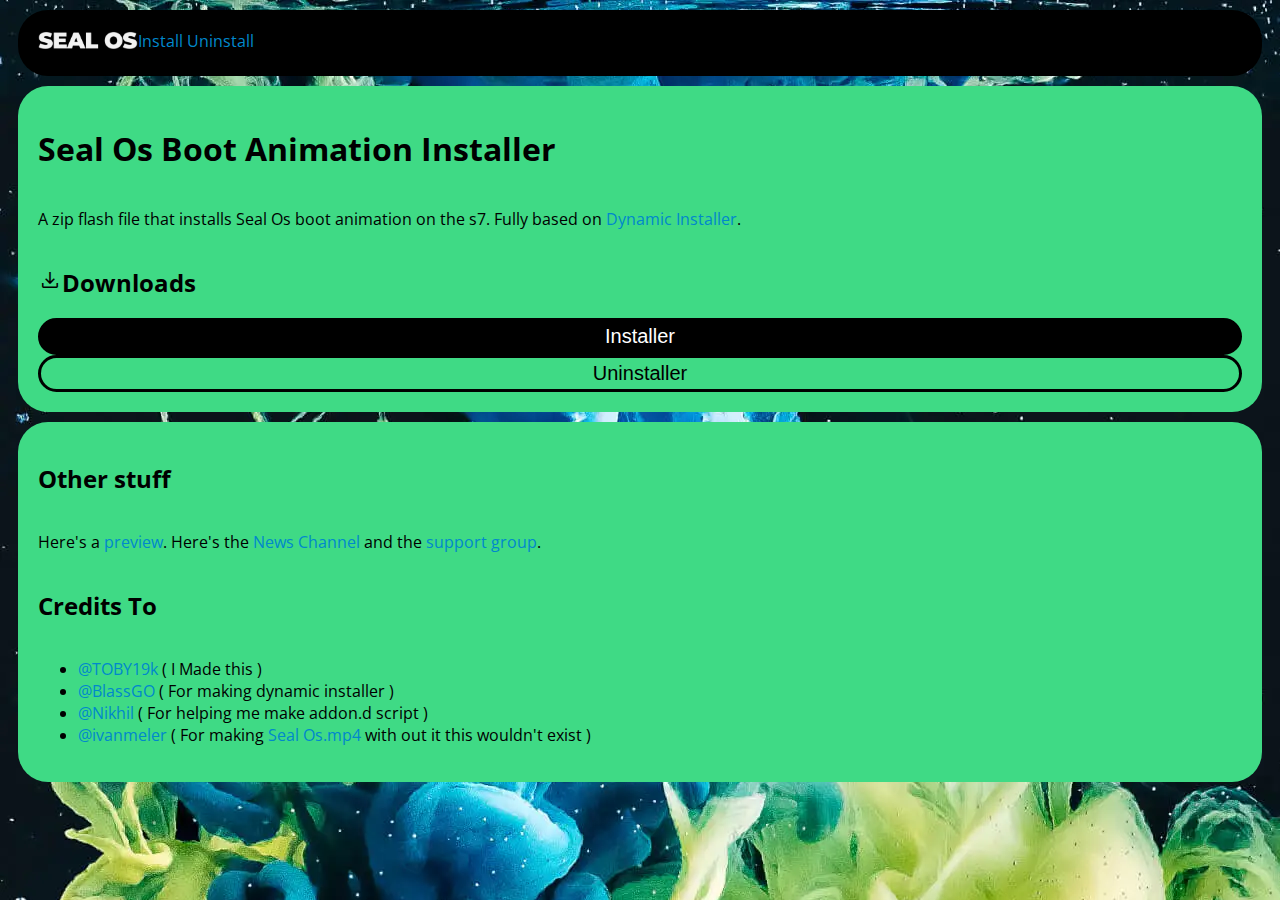
==== index.html @ bd461285 "Update index.html" ====
<!doctype html>
<html lang= "en">
<head>
<link rel="icon" href="img/favicon.webp">
<link rel="stylesheet" href="style.css">
<link rel="preconnect" href="https://fonts.googleapis.com">
<link rel="preconnect" href="https://fonts.gstatic.com" crossorigin>
<link href="https://fonts.googleapis.com/css2?family=Open+Sans:wght@400;700&display=swap" rel="stylesheet">
<link rel="stylesheet" href="https://fonts.googleapis.com/css2?family=Material+Symbols+Outlined:opsz,wght,FILL,GRAD@20..48,100..700,0..1,-50..200" />
   <title>Seal Os Boot Animation</title>
<meta name="description" content="A Website showcasing Seal Os Boot Animation">
<meta name="viewport" content="width=device-width, initial-scale=1.0">
<meta name="google-site-verification" content="Dm9_fJg5o8PHEHXPGVlgmMJb-5pNBhGXFm4o6pge0E0" />
<script type="application/ld+json">
{
"@context": "https://schema.org",
"@type": "BreadcrumbList",
  "itemListElement": [{
    "@type": "ListItem",
    "position": 1,
    "name": "How To Install",
    "item": "https://toby19k.github.io/The-Seal-Os-Boot-Animation-Website/how-to/install.html"
  }]
}    
</script>
</head>
<body>
<header>
<a href="https://toby19k.github.io/The-Seal-Os-Boot-Animation-Website/"><img class="transparent" src="img/seal-os-logo.webp" alt="Seal Os Logo" width="100" height="21"></a>
<nav>
<a href="how-to/install.html">Install</a>
<a href="how-to/uninstall.html">Uninstall</a>
</nav>
</header>
<main class="container">
<h1>Seal Os Boot Animation Installer</h1>
<p class="slidein">A zip flash file that installs Seal Os boot animation on the s7. Fully based on
   <a href="https://forum.xda-developers.com/t/zip-dual-installer-dynamic-installer-stable-4-6-b-android-10-or-earlier.4279541/">Dynamic Installer</a>.
</p>
<h2><span class="material-symbols-outlined">
download
</span>Downloads</h2>
<button class="install" onclick="window.location.href='https://github.com/TOBY19k/Seal-Os-Boot-Animation-Installer/releases';">
Installer
</button>
<button class="uninstall" onclick="window.location.href='https://github.com/TOBY19k/Boot-Animation-Uninstaller/releases';">
Uninstaller
</button>
</main>
<footer class="container" role="contentinfo">  
<h2>Other stuff</h2>
<p> Here's a
   <a href="https://youtu.be/T2lpjj9OCqg">preview</a>. Here's the
   <a href="https://t.me/sealosinstaller">News Channel</a> and the
   <a href="https://t.me/sealosbootanimationinstaller">support group</a>.
</p>
<h2>Credits To</h2>
   <!-- Unordered List -->
   <ul>
      <li>
   <a href="https://forum.xda-developers.com/m/toby19k.12326709/">@TOBY19k</a> ( I Made this ) </li>
      <li>
   <a href="https://forum.xda-developers.com/m/blassgo.11402469/">@BlassGO</a> ( For making dynamic installer )  </li>
      <li>
   <a href="https://forum.xda-developers.com/m/nikhil.4867515/">@Nikhil</a> ( For helping me make addon.d script ) </li>
      <li>
   <a href="https://forum.xda-developers.com/m/ivan_meler.4610599/">@ivanmeler</a> ( For making <a href="https://t.me/c/1057997886/579285">Seal Os.mp4</a> with out it this wouldn't exist ) </li>
   </ul>
</footer>
</body>
</html>
---- style.css ----
.slidein {
  animation-duration: 3s;
  animation-name: slidein;
}
@keyframes slidein {
  from {
    margin-left: 100%;
    width: 200%;
  }

  75% {
    font-size: 200%;
    margin-left: 25%;
    width: 150%;
  }

  to {
    margin-left: 0%;
    width: 100%;
  }
}
.container {
display: flex;
flex-direction: column;
justify-content: flex-start;
border-radius: 30px;
background-color: #3fda85;
color: black;
padding: 20px;
margin: 10px;
}
.button {
display: flex;
flex-direction: row;
justify-content: space-evenly;
border-radius: 30px;
background-color: #3fda85;
color: black;
padding: 20px;
margin: 10px;
}
.button > * {
        flex: 1 0 1;
        padding: 4px;
        font-size: 125%;
      }
.install {
flex: 1 0 1;
padding: 4px;
font-size: 125%;
border-style: solid;
border-width: medium;
border-color: black;
background-color: black;
color: white;
border-radius: 30px;
cursor: pointer;
}
.install:active {
  background-color: #3fda85;
  color: black;
}
.uninstall {
flex: 1 0 1;
padding: 4px;
font-size: 125%;
border-style: solid;
border-width: medium;
border-color: black;
background-color: #3fda85;
color: black;
border-radius: 30px;
cursor: pointer;
}
.uninstall:active {
  background-color: black;
  color: white;
}
a {
color: #0088cc;
text-decoration: none;
}
.material-symbols-outlined {
  text-decoration: none;
  font-variation-settings:
  'FILL' 0,
  'wght' 400,
  'GRAD' 0,
  'opsz' 48
}
.size-60 {
  font-size: 60px;
  font-variation-settings: 'OPSZ' 48;
}
body {
      font-family: 'Open Sans', sans-serif;
      background-color: black;
      background-image: url("img/abstract_ink_xl.webp");
}
b {
   font-weight: 700;
}
img {
 border-radius: 20px;
 max-width: 100%;
 height: auto;
}
header {
position: sticky;
top: 0;
display: flex;
flex-direction: row;
background-color: black;
color: white;
padding: 20px;
margin: 10px;
border-radius: 30px;
}
.transparent {
border-radius: 0;
}
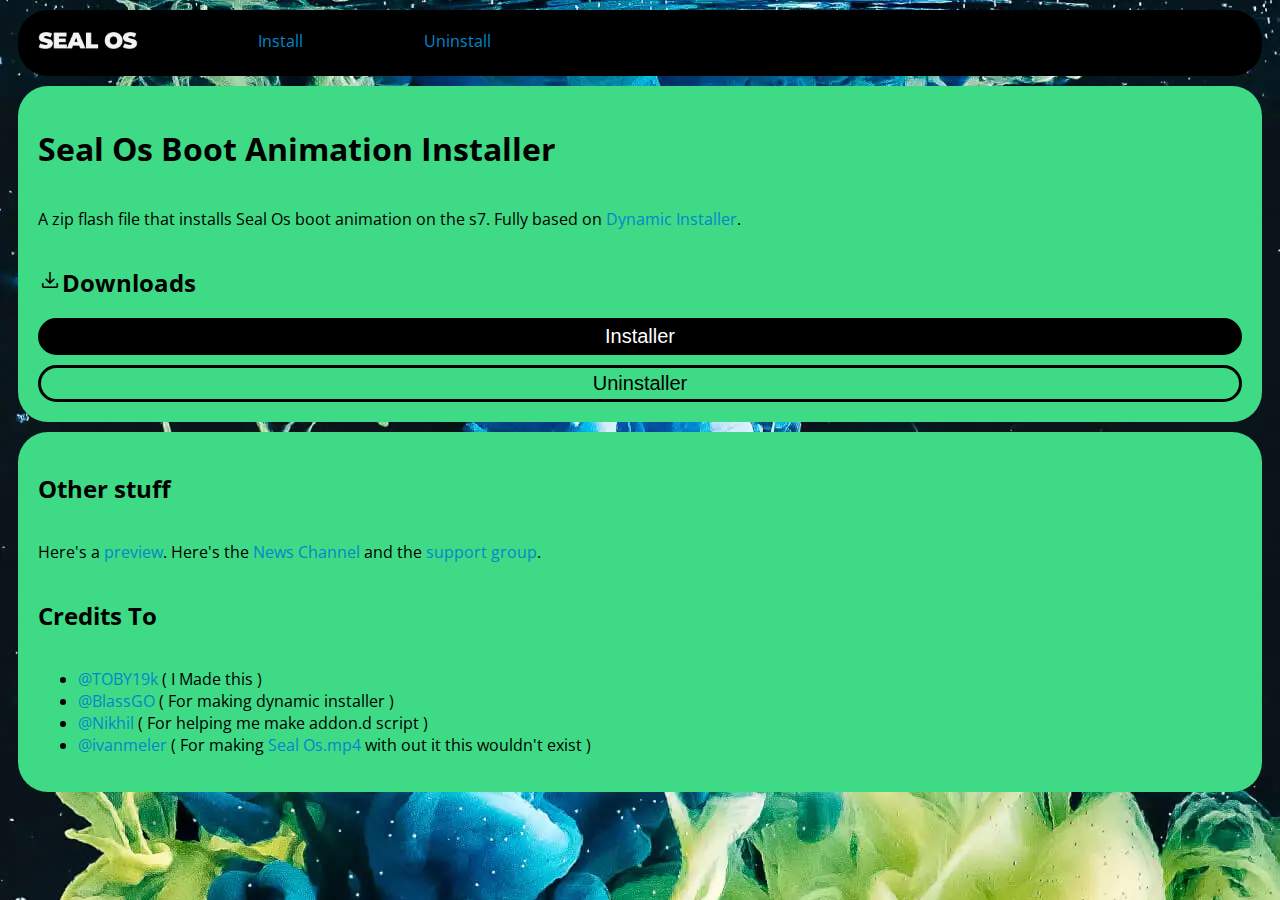
==== commit 5f634608: "Update index.html" ====
--- a/index.html
+++ b/index.html
@@ -27,10 +27,8 @@
 <body>
 <header>
 <a href="https://toby19k.github.io/The-Seal-Os-Boot-Animation-Website/"><img class="transparent" src="img/seal-os-logo.webp" alt="Seal Os Logo" width="100" height="21"></a>
-<nav>
 <a href="how-to/install.html">Install</a>
 <a href="how-to/uninstall.html">Uninstall</a>
-</nav>
 </header>
 <main class="container">
 <h1>Seal Os Boot Animation Installer</h1>
@@ -47,7 +45,7 @@
 Uninstaller
 </button>
 </main>
-<footer class="container" role="contentinfo">  
+<footer class="container">  
 <h2>Other stuff</h2>
 <p> Here's a
    <a href="https://youtu.be/T2lpjj9OCqg">preview</a>. Here's the
--- a/style.css
+++ b/style.css
@@ -54,6 +54,7 @@
 background-color: black;
 color: white;
 border-radius: 30px;
+margin-bottom: 10px;
 cursor: pointer;
 }
 .install:active {
@@ -110,12 +111,15 @@
 top: 0;
 display: flex;
 flex-direction: row;
+justify-content: flex-start;
+gap: 10%;
 background-color: black;
 color: white;
 padding: 20px;
 margin: 10px;
 border-radius: 30px;
 }
+nav {justify-content: flex-start;}
 .transparent {
 border-radius: 0;
 }
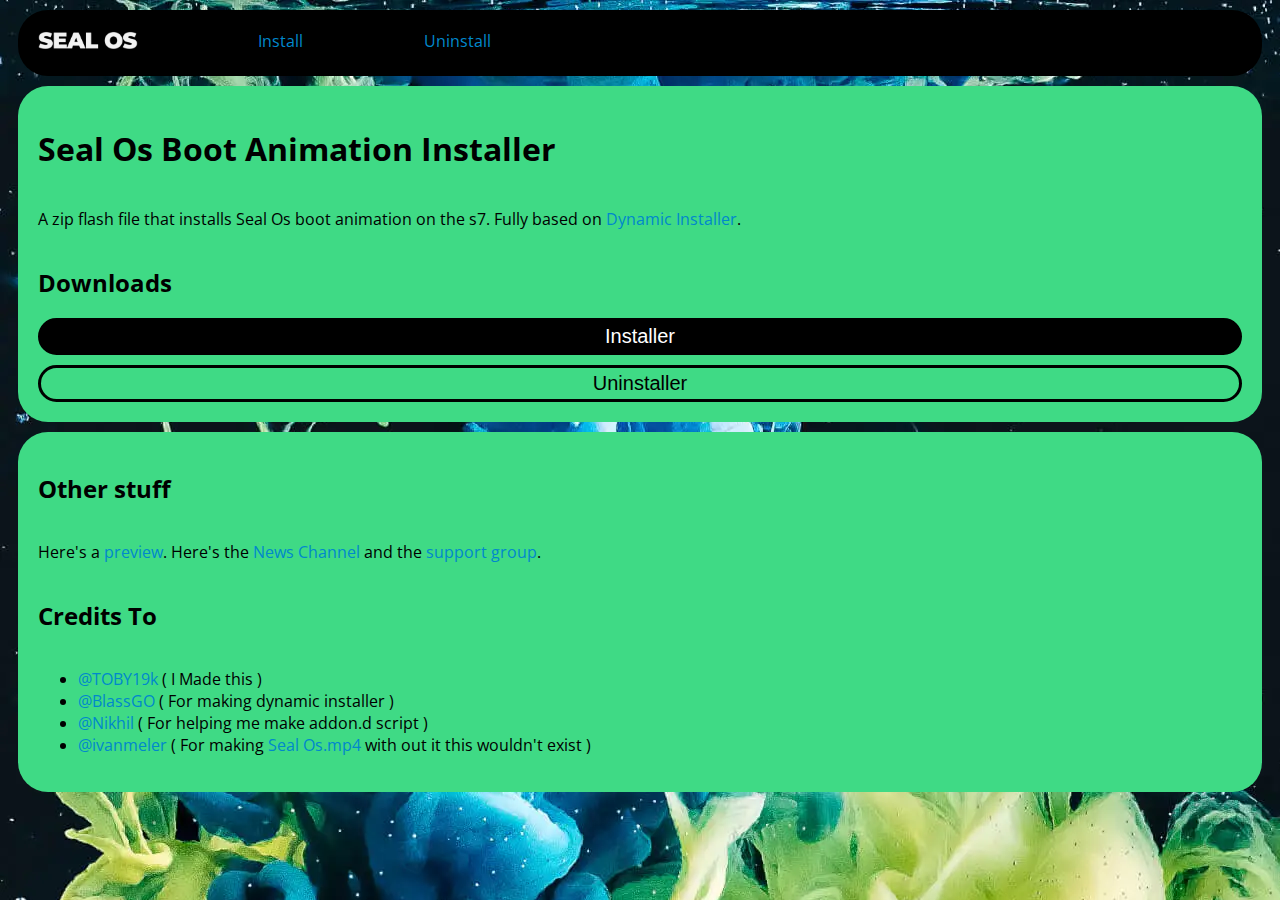
==== commit 7c8893f2: "Update index.html" ====
--- a/index.html
+++ b/index.html
@@ -6,8 +6,8 @@
 <link rel="preconnect" href="https://fonts.googleapis.com">
 <link rel="preconnect" href="https://fonts.gstatic.com" crossorigin>
 <link href="https://fonts.googleapis.com/css2?family=Open+Sans:wght@400;700&display=swap" rel="stylesheet">
-<link rel="stylesheet" href="https://fonts.googleapis.com/css2?family=Material+Symbols+Outlined:opsz,wght,FILL,GRAD@20..48,100..700,0..1,-50..200" />
-   <title>Seal Os Boot Animation</title>
+<title>Seal Os Boot Animation</title>
+<meta charset="UTF-8">
 <meta name="description" content="A Website showcasing Seal Os Boot Animation">
 <meta name="viewport" content="width=device-width, initial-scale=1.0">
 <meta name="google-site-verification" content="Dm9_fJg5o8PHEHXPGVlgmMJb-5pNBhGXFm4o6pge0E0" />
@@ -35,9 +35,7 @@
 <p class="slidein">A zip flash file that installs Seal Os boot animation on the s7. Fully based on
    <a href="https://forum.xda-developers.com/t/zip-dual-installer-dynamic-installer-stable-4-6-b-android-10-or-earlier.4279541/">Dynamic Installer</a>.
 </p>
-<h2><span class="material-symbols-outlined">
-download
-</span>Downloads</h2>
+<h2>Downloads</h2>
 <button class="install" onclick="window.location.href='https://github.com/TOBY19k/Seal-Os-Boot-Animation-Installer/releases';">
 Installer
 </button>
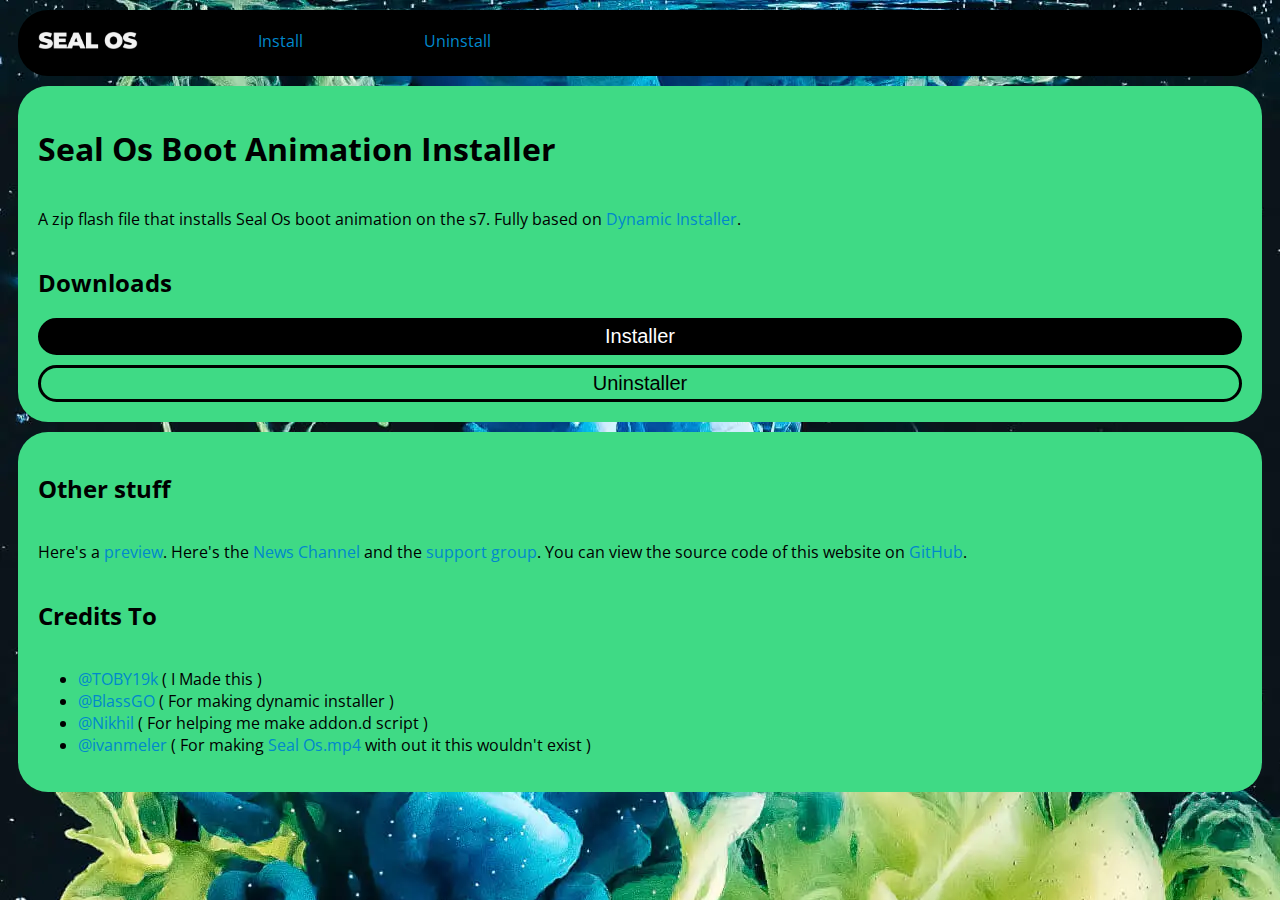
==== commit 857dded8: "Update index.html" ====
--- a/index.html
+++ b/index.html
@@ -23,6 +23,7 @@
   }]
 }    
 </script>
+<script src="script.js" defer></script>
 </head>
 <body>
 <header>
@@ -36,10 +37,10 @@
    <a href="https://forum.xda-developers.com/t/zip-dual-installer-dynamic-installer-stable-4-6-b-android-10-or-earlier.4279541/">Dynamic Installer</a>.
 </p>
 <h2>Downloads</h2>
-<button class="install" onclick="window.location.href='https://github.com/TOBY19k/Seal-Os-Boot-Animation-Installer/releases';">
+<button class="install">
 Installer
 </button>
-<button class="uninstall" onclick="window.location.href='https://github.com/TOBY19k/Boot-Animation-Uninstaller/releases';">
+<button class="uninstall">
 Uninstaller
 </button>
 </main>
@@ -49,6 +50,7 @@
    <a href="https://youtu.be/T2lpjj9OCqg">preview</a>. Here's the
    <a href="https://t.me/sealosinstaller">News Channel</a> and the
    <a href="https://t.me/sealosbootanimationinstaller">support group</a>.
+You can view the source code of this website on <a href="https://github.com/TOBY19k/The-Seal-Os-Boot-Animation-Website">GitHub</a>.
 </p>
 <h2>Credits To</h2>
    <!-- Unordered List -->
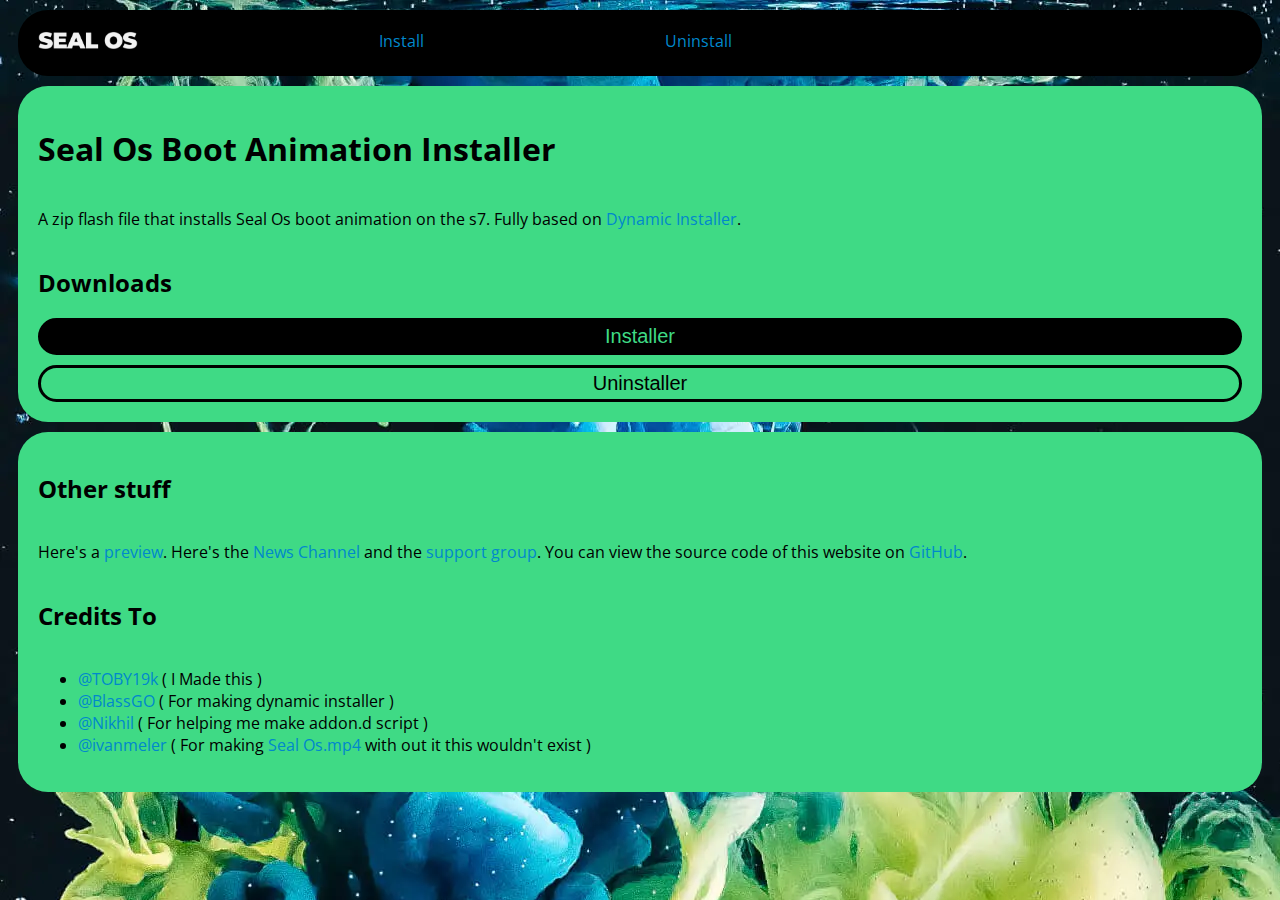
==== commit b0a7af16: "Update index.html" ====
--- a/index.html
+++ b/index.html
@@ -1,69 +1,65 @@
 <!doctype html>
 <html lang= "en">
 <head>
-<link rel="icon" href="img/favicon.webp">
-<link rel="stylesheet" href="style.css">
-<link rel="preconnect" href="https://fonts.googleapis.com">
-<link rel="preconnect" href="https://fonts.gstatic.com" crossorigin>
-<link href="https://fonts.googleapis.com/css2?family=Open+Sans:wght@400;700&display=swap" rel="stylesheet">
-<title>Seal Os Boot Animation</title>
-<meta charset="UTF-8">
-<meta name="description" content="A Website showcasing Seal Os Boot Animation">
-<meta name="viewport" content="width=device-width, initial-scale=1.0">
-<meta name="google-site-verification" content="Dm9_fJg5o8PHEHXPGVlgmMJb-5pNBhGXFm4o6pge0E0" />
-<script type="application/ld+json">
-{
-"@context": "https://schema.org",
-"@type": "BreadcrumbList",
-  "itemListElement": [{
-    "@type": "ListItem",
-    "position": 1,
-    "name": "How To Install",
-    "item": "https://toby19k.github.io/The-Seal-Os-Boot-Animation-Website/how-to/install.html"
-  }]
-}    
-</script>
-<script src="script.js" defer></script>
+  <link rel="icon" href="img/favicon.webp">
+  <link rel="stylesheet" href="style.css">
+  <link rel="preconnect" href="https://fonts.googleapis.com">
+  <link rel="preconnect" href="https://fonts.gstatic.com" crossorigin>
+  <link href="https://fonts.googleapis.com/css2?family=Open+Sans:wght@400;700&display=swap" rel="stylesheet">
+  <title>Seal Os Boot Animation</title>
+  <meta charset="UTF-8">
+  <meta name="description" content="A Website showcasing Seal Os Boot Animation">
+  <meta name="viewport" content="width=device-width, initial-scale=1.0">
+  <meta name="google-site-verification" content="Dm9_fJg5o8PHEHXPGVlgmMJb-5pNBhGXFm4o6pge0E0" />
+  <script type="application/ld+json">
+  {
+  "@context": "https://schema.org",
+  "@type": "BreadcrumbList",
+    "itemListElement": [{
+      "@type": "ListItem",
+      "position": 1,
+      "name": "How To Install",
+      "item": "https://toby19k.github.io/The-Seal-Os-Boot-Animation-Website/how-to/install.html"
+    }]
+  }    
+  </script>
+  <script src="script.js" defer></script>
 </head>
 <body>
-<header>
-<a href="https://toby19k.github.io/The-Seal-Os-Boot-Animation-Website/"><img class="transparent" src="img/seal-os-logo.webp" alt="Seal Os Logo" width="100" height="21"></a>
-<a href="how-to/install.html">Install</a>
-<a href="how-to/uninstall.html">Uninstall</a>
-</header>
-<main class="container">
-<h1>Seal Os Boot Animation Installer</h1>
-<p class="slidein">A zip flash file that installs Seal Os boot animation on the s7. Fully based on
-   <a href="https://forum.xda-developers.com/t/zip-dual-installer-dynamic-installer-stable-4-6-b-android-10-or-earlier.4279541/">Dynamic Installer</a>.
-</p>
-<h2>Downloads</h2>
-<button class="install">
-Installer
-</button>
-<button class="uninstall">
-Uninstaller
-</button>
-</main>
-<footer class="container">  
-<h2>Other stuff</h2>
-<p> Here's a
-   <a href="https://youtu.be/T2lpjj9OCqg">preview</a>. Here's the
-   <a href="https://t.me/sealosinstaller">News Channel</a> and the
-   <a href="https://t.me/sealosbootanimationinstaller">support group</a>.
-You can view the source code of this website on <a href="https://github.com/TOBY19k/The-Seal-Os-Boot-Animation-Website">GitHub</a>.
-</p>
-<h2>Credits To</h2>
-   <!-- Unordered List -->
-   <ul>
-      <li>
-   <a href="https://forum.xda-developers.com/m/toby19k.12326709/">@TOBY19k</a> ( I Made this ) </li>
-      <li>
-   <a href="https://forum.xda-developers.com/m/blassgo.11402469/">@BlassGO</a> ( For making dynamic installer )  </li>
-      <li>
-   <a href="https://forum.xda-developers.com/m/nikhil.4867515/">@Nikhil</a> ( For helping me make addon.d script ) </li>
-      <li>
-   <a href="https://forum.xda-developers.com/m/ivan_meler.4610599/">@ivanmeler</a> ( For making <a href="https://t.me/c/1057997886/579285">Seal Os.mp4</a> with out it this wouldn't exist ) </li>
-   </ul>
-</footer>
+  <header>
+    <a href="https://toby19k.github.io/The-Seal-Os-Boot-Animation-Website/"><img class="transparent" src="img/seal-os-logo.webp" alt="Seal Os Logo" width="100" height="21"></a>
+    <a href="how-to/install.html">Install</a>
+    <a href="how-to/uninstall.html">Uninstall</a>
+  </header>
+  <main class="flex-container">
+    <h1>Seal Os Boot Animation Installer</h1>
+    <p class="slidein">A zip flash file that installs Seal Os boot animation on the s7. Fully based on
+    <a href="https://forum.xda-developers.com/t/zip-dual-installer-dynamic-installer-stable-4-6-b-android-10-or-earlier.4279541/">Dynamic Installer</a>.
+    </p>
+    <h2>Downloads</h2>
+    <button class="install">
+      Installer
+    </button>
+    <button class="uninstall">
+      Uninstaller
+    </button>
+  </main>
+  <footer class="flex-container">  
+  <h2>Other stuff</h2>
+  <p> Here's a
+    <a href="https://youtu.be/T2lpjj9OCqg">preview</a>. Here's the
+    <a href="https://t.me/sealosinstaller">News Channel</a> and the
+    <a href="https://t.me/sealosbootanimationinstaller">support group</a>.
+    You can view the source code of this website on <a href="https://github.com/TOBY19k/The-Seal-Os-Boot-Animation-Website">GitHub</a>.
+  </p>
+  <h2>Credits To</h2>
+    <!-- Unordered List -->
+    <ul>
+      <li><a href="https://forum.xda-developers.com/m/toby19k.12326709/">@TOBY19k</a> ( I Made this ) </li>
+      <li><a href="https://forum.xda-developers.com/m/blassgo.11402469/">@BlassGO</a> ( For making dynamic installer )  </li>
+      <li><a href="https://forum.xda-developers.com/m/nikhil.4867515/">@Nikhil</a> ( For helping me make addon.d script ) </li>
+      <li><a href="https://forum.xda-developers.com/m/ivan_meler.4610599/">@ivanmeler</a> ( For making <a href="https://t.me/c/1057997886/579285">Seal Os.mp4</a> with out it this wouldn't exist ) </li>
+    </ul>
+  </footer>
 </body>
 </html>
--- a/style.css
+++ b/style.css
@@ -1,86 +1,69 @@
-.slidein {
-  animation-duration: 3s;
-  animation-name: slidein;
+:root {
+  background-color: black;
+  background-image: url("img/abstract_ink_xl.webp");
+  font-family: 'Open Sans', sans-serif;
 }
-@keyframes slidein {
-  from {
-    margin-left: 100%;
-    width: 200%;
-  }
 
-  75% {
-    font-size: 200%;
-    margin-left: 25%;
-    width: 150%;
-  }
+a {
+  color: #0088cc;
+  text-decoration: none;
+}
 
-  to {
-    margin-left: 0%;
-    width: 100%;
-  }
+b {
+  font-weight: 700;
 }
-.container {
-display: flex;
-flex-direction: column;
-justify-content: flex-start;
-border-radius: 30px;
-background-color: #3fda85;
-color: black;
-padding: 20px;
-margin: 10px;
+
+.flex-container {
+  border-radius: 30px;
+  background-color: #3fda85;
+  color: black;
+  display: flex;
+  flex-direction: column;
+  justify-content: flex-start;
+  margin: 10px;
+  padding: 20px;
 }
-.button {
-display: flex;
-flex-direction: row;
-justify-content: space-evenly;
-border-radius: 30px;
-background-color: #3fda85;
-color: black;
-padding: 20px;
-margin: 10px;
+
+header {
+  align-content: center;
+  background-color: black;
+  border-radius: 30px;
+  color: white;
+  display: flex;
+  flex-direction: row;
+  gap: 20%;
+  justify-content: flex-start;
+  margin: 10px;
+  padding: 20px;
+  position: sticky;
+  top: 0;
 }
-.button > * {
-        flex: 1 0 1;
-        padding: 4px;
-        font-size: 125%;
-      }
+
+img {
+  border-radius: 20px;
+  height: auto;
+  max-width: 100%;
+}
+
 .install {
-flex: 1 0 1;
-padding: 4px;
-font-size: 125%;
-border-style: solid;
-border-width: medium;
-border-color: black;
-background-color: black;
-color: white;
-border-radius: 30px;
-margin-bottom: 10px;
-cursor: pointer;
+  border-color: black;
+  border-radius: 30px;
+  border-style: solid;
+  border-width: medium;
+  background-color: black;
+  color: #3fda85;
+  cursor: pointer;
+  flex: 1 0 1;
+  font-size: 125%;
+  margin-bottom: 10px;
+  padding: 4px;
 }
+
 .install:active {
   background-color: #3fda85;
   color: black;
 }
-.uninstall {
-flex: 1 0 1;
-padding: 4px;
-font-size: 125%;
-border-style: solid;
-border-width: medium;
-border-color: black;
-background-color: #3fda85;
-color: black;
-border-radius: 30px;
-cursor: pointer;
-}
-.uninstall:active {
-  background-color: black;
-  color: white;
-}
-a {
-color: #0088cc;
-text-decoration: none;
-}
+
 .material-symbols-outlined {
   text-decoration: none;
   font-variation-settings:
@@ -89,37 +72,46 @@
   'GRAD' 0,
   'opsz' 48
 }
+
 .size-60 {
   font-size: 60px;
-  font-variation-settings: 'OPSZ' 48;
 }
-body {
-      font-family: 'Open Sans', sans-serif;
-      background-color: black;
-      background-image: url("img/abstract_ink_xl.webp");
+
+.slidein {
+  animation-duration: 2.5s;
+  animation-name: slidein;
 }
-b {
-   font-weight: 700;
+
+@keyframes slidein {
+  from {
+    margin-left: 100%;
+    width: 100%;
+  }
+
+  to {
+    margin-left: 0%;
+    width: 100%;
+  }
 }
-img {
- border-radius: 20px;
- max-width: 100%;
- height: auto;
+
+.transparent {
+  border-radius: 0;
 }
-header {
-position: sticky;
-top: 0;
-display: flex;
-flex-direction: row;
-justify-content: flex-start;
-gap: 10%;
-background-color: black;
-color: white;
-padding: 20px;
-margin: 10px;
-border-radius: 30px;
+
+.uninstall {
+  border-color: black;
+  border-radius: 30px;
+  border-style: solid;
+  border-width: medium;
+  background-color: #3fda85;
+  color: black;
+  cursor: pointer;
+  flex: 1 0 1;
+  font-size: 125%;
+  padding: 4px;
 }
-nav {justify-content: flex-start;}
-.transparent {
-border-radius: 0;
+
+.uninstall:active {
+  background-color: black;
+  color: #3fda85;
 }
